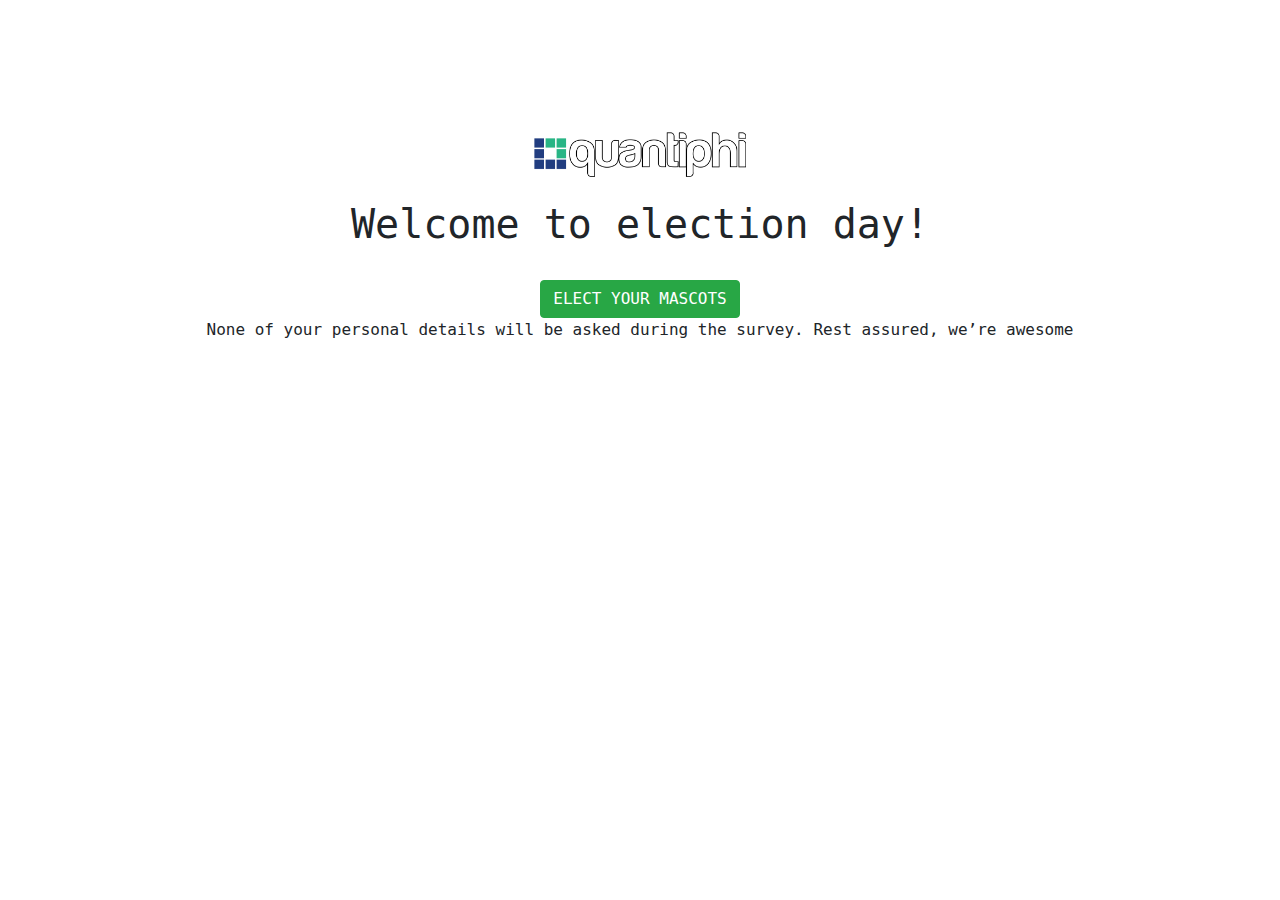
==== index.html @ 1934b07c "Basic Intro Page" ====
<!DOCTYPE html>
<html>
	<title>Election</title>
	<head>
		<meta charset="utf-8">
		<meta http-equiv="X-UA-Compatible" content="IE=edge">
		<meta name="viewport" content="width=device-width, initial-scale=1">

		<link rel="stylesheet" href="https://stackpath.bootstrapcdn.com/bootstrap/4.3.1/css/bootstrap.min.css" integrity="sha384-ggOyR0iXCbMQv3Xipma34MD+dH/1fQ784/j6cY/iJTQUOhcWr7x9JvoRxT2MZw1T" crossorigin="anonymous">
		<link rel="stylesheet" href="css/index.css">

		<script src="https://code.jquery.com/jquery-3.3.1.slim.min.js" integrity="sha384-q8i/X+965DzO0rT7abK41JStQIAqVgRVzpbzo5smXKp4YfRvH+8abtTE1Pi6jizo" crossorigin="anonymous"></script>
		<script src="https://cdnjs.cloudflare.com/ajax/libs/popper.js/1.14.7/umd/popper.min.js" integrity="sha384-UO2eT0CpHqdSJQ6hJty5KVphtPhzWj9WO1clHTMGa3JDZwrnQq4sF86dIHNDz0W1" crossorigin="anonymous"></script>
		<script src="https://stackpath.bootstrapcdn.com/bootstrap/4.3.1/js/bootstrap.min.js" integrity="sha384-JjSmVgyd0p3pXB1rRibZUAYoIIy6OrQ6VrjIEaFf/nJGzIxFDsf4x0xIM+B07jRM" crossorigin="anonymous"></script>
	</head>
	<body>
		<center>
			<img id="logo" src="imgs/logo1.png" alt="Quantiphi Logo"/>
			<h1>Welcome to election day!</h1><br>
			<a href="tutorial.html"><button class="btn btn-success my-2 my-lg-0">ELECT YOUR MASCOTS</button></a>
			<p>None of your personal details will be asked during the survey. Rest assured, we’re awesome</p>
		</center>
	</body>
</html>
---- css/index.css ----
* {
	box-sizing: border-box;
}

body {
	margin: 0;
	font-family: monospace;
}

#logo {
	margin-top: 100px;
	height: 100px;
}
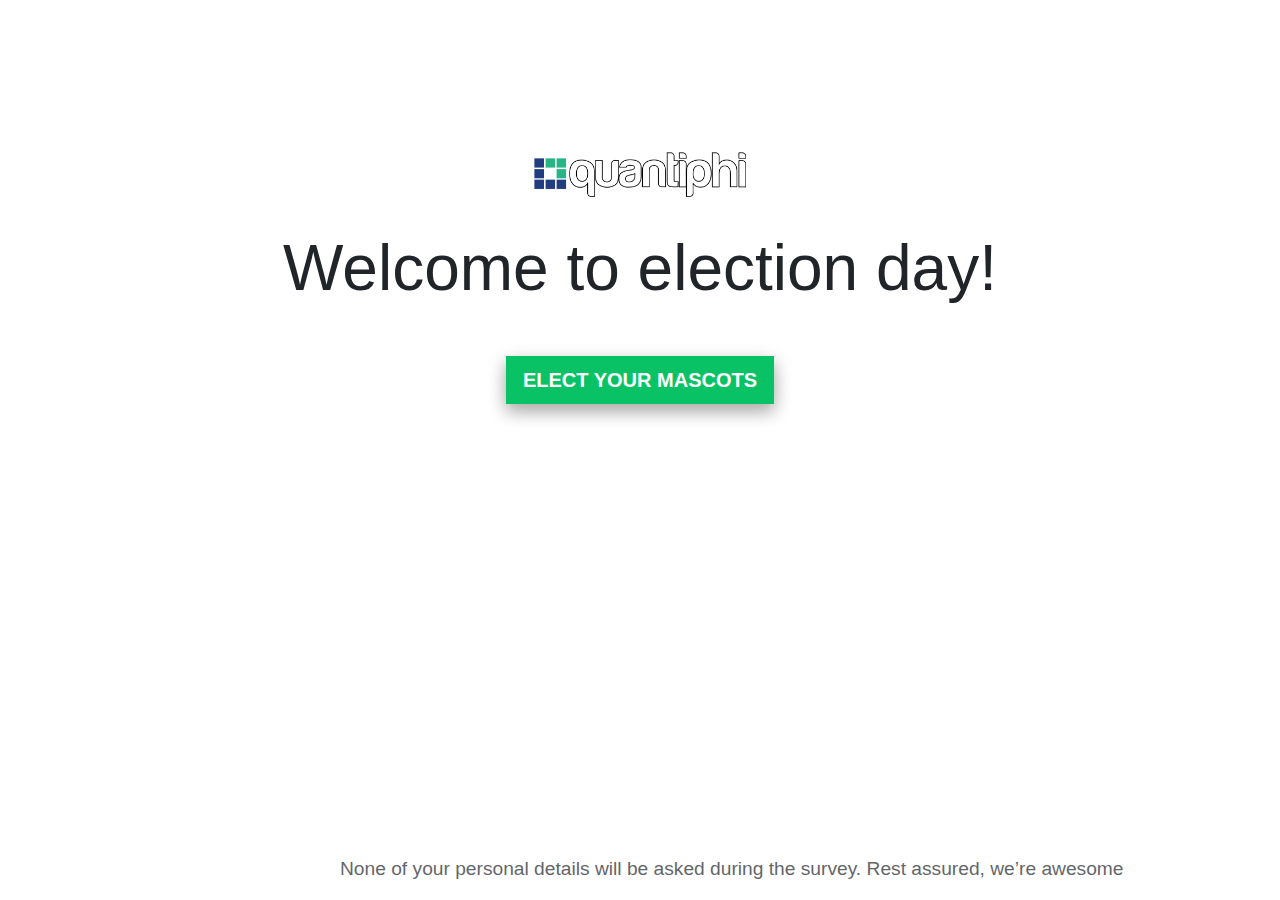
==== commit dffd2c22: "Intro Page Done" ====
--- a/index.html
+++ b/index.html
@@ -8,6 +8,7 @@
 
 		<link rel="stylesheet" href="https://stackpath.bootstrapcdn.com/bootstrap/4.3.1/css/bootstrap.min.css" integrity="sha384-ggOyR0iXCbMQv3Xipma34MD+dH/1fQ784/j6cY/iJTQUOhcWr7x9JvoRxT2MZw1T" crossorigin="anonymous">
 		<link rel="stylesheet" href="css/index.css">
+		<link href="https://fonts.googleapis.com/css?family=Josefin+Sans:100,400" rel="stylesheet"> <!-- Josefin Sans Font -->
 
 		<script src="https://code.jquery.com/jquery-3.3.1.slim.min.js" integrity="sha384-q8i/X+965DzO0rT7abK41JStQIAqVgRVzpbzo5smXKp4YfRvH+8abtTE1Pi6jizo" crossorigin="anonymous"></script>
 		<script src="https://cdnjs.cloudflare.com/ajax/libs/popper.js/1.14.7/umd/popper.min.js" integrity="sha384-UO2eT0CpHqdSJQ6hJty5KVphtPhzWj9WO1clHTMGa3JDZwrnQq4sF86dIHNDz0W1" crossorigin="anonymous"></script>
@@ -16,9 +17,9 @@
 	<body>
 		<center>
 			<img id="logo" src="imgs/logo1.png" alt="Quantiphi Logo"/>
-			<h1>Welcome to election day!</h1><br>
-			<a href="tutorial.html"><button class="btn btn-success my-2 my-lg-0">ELECT YOUR MASCOTS</button></a>
-			<p>None of your personal details will be asked during the survey. Rest assured, we’re awesome</p>
+			<p style="font-size: 5vw;">Welcome to election day!</p><br>
+			<a href="tutorial.html"><button class="btn btn-lg rounded-0" style="background-color: #0ac266; color: white;"><strong>ELECT YOUR MASCOTS</strong></button></a>
+			<p id="note">None of your personal details will be asked during the survey. Rest assured, we’re awesome</p>
 		</center>
 	</body>
 </html>--- a/css/index.css
+++ b/css/index.css
@@ -4,10 +4,27 @@
 
 body {
 	margin: 0;
-	font-family: monospace;
+	font-family: 'Josefin Sans Thin', sans-serif;
 }
 
 #logo {
-	margin-top: 100px;
+	margin-top: 120px;
 	height: 100px;
+}
+
+button {
+	box-shadow: 0 8px 16px 0 rgba(0,0,0,0.2), 0 6px 20px 0 rgba(0,0,0,0.19);
+}
+
+button:active {
+	box-shadow: 0 8px 16px 0 rgba(0,0,0,0.2), 0 6px 20px 0 rgba(0,0,0,0.19);
+	transform: translateY(4px);
+}
+
+#note {
+	position: absolute;
+	bottom: 0;
+	left: 340px;
+	opacity: 0.7;
+	font-size: 1.5vw;
 }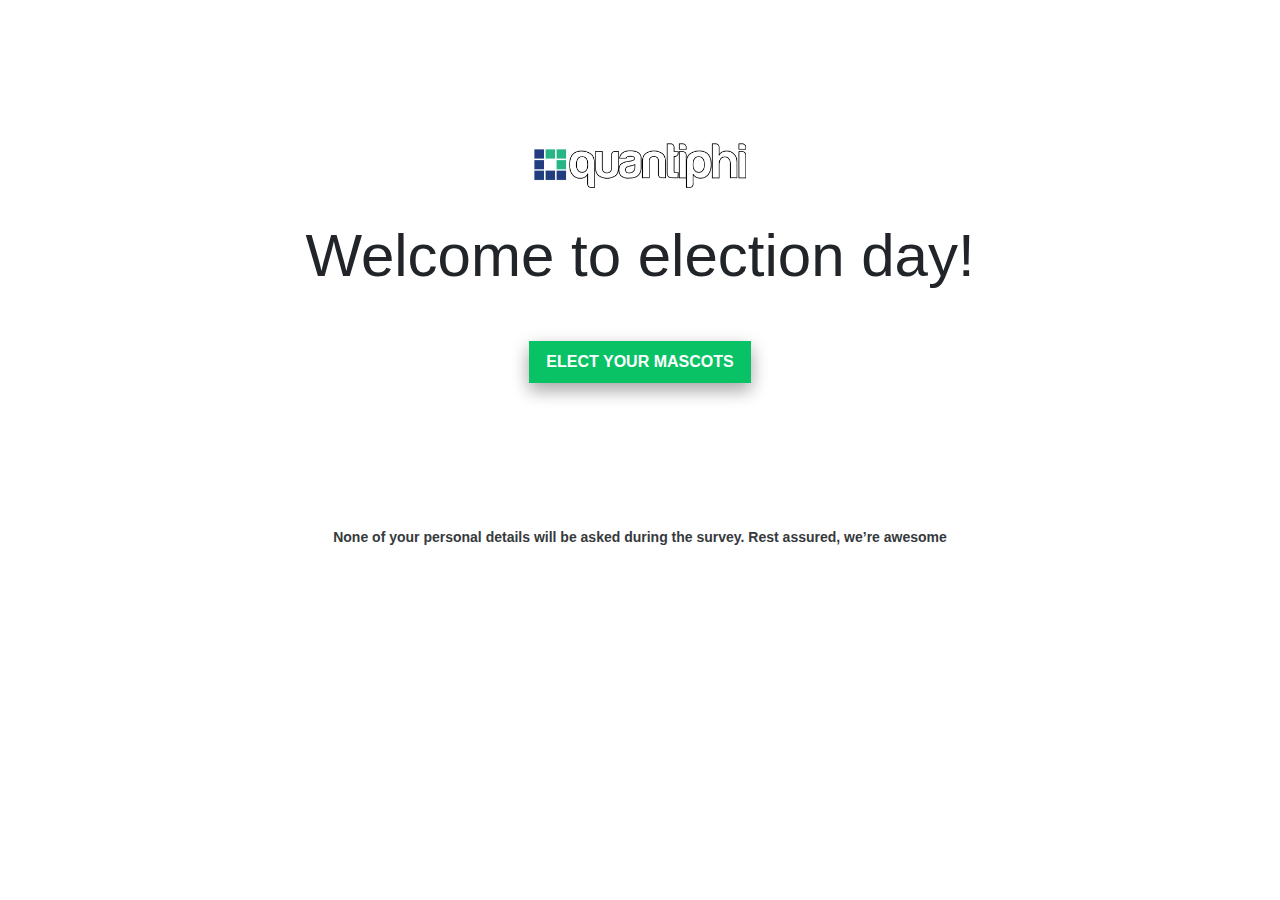
==== commit 8940b0c6: "Complete" ====
--- a/index.html
+++ b/index.html
@@ -15,11 +15,13 @@
 		<script src="https://stackpath.bootstrapcdn.com/bootstrap/4.3.1/js/bootstrap.min.js" integrity="sha384-JjSmVgyd0p3pXB1rRibZUAYoIIy6OrQ6VrjIEaFf/nJGzIxFDsf4x0xIM+B07jRM" crossorigin="anonymous"></script>
 	</head>
 	<body>
-		<center>
-			<img id="logo" src="imgs/logo1.png" alt="Quantiphi Logo"/>
-			<p style="font-size: 5vw;">Welcome to election day!</p><br>
-			<a href="tutorial.html"><button class="btn btn-lg rounded-0" style="background-color: #0ac266; color: white;"><strong>ELECT YOUR MASCOTS</strong></button></a>
-			<p id="note">None of your personal details will be asked during the survey. Rest assured, we’re awesome</p>
-		</center>
+		<div class="container">
+			<center>
+				<img id="logo" src="imgs/logo1.png" alt="Quantiphi Logo"/>
+				<p id="welcome">Welcome to election day!</p><br>
+				<a href="tutorial.html"><button id="button" class="btn btn-lg rounded-0" style="background-color: #0ac266; color: white;"><strong>ELECT YOUR MASCOTS</strong></button></a>
+				<p id="note">None of your personal details will be asked during the survey. Rest assured, we’re awesome</p>
+			</center>
+		</div>
 	</body>
 </html>--- a/css/index.css
+++ b/css/index.css
@@ -8,11 +8,49 @@
 }
 
 #logo {
-	margin-top: 120px;
+	margin-top: 10%;
 	height: 100px;
 }
 
+#welcome {
+	font-size: 60px;
+}
+
+/* Extra small devices (phones, 440px and down) */
+@media only screen and (max-width: 440px) {
+	#welcome {
+		font-size: 40px;
+	}
+}
+
+@media only screen and (max-width: 600px) {
+	#button {
+		font-size: 11px;
+	}
+}
+
+/* Small devices (portrait tablets and large phones, 600px and up) */
+@media only screen and (min-width: 600px) {
+	#button {
+		font-size: 11px;
+	}
+}
+
+@media only screen and (max-width: 768px) {
+	#welcome {
+		font-size: 50px;
+	}
+}
+
+/* Large devices (laptops/desktops, 992px and up) */
+@media only screen and (min-width: 992px) {
+	#button {
+		font-size: 16px;
+	}
+}
+
 button {
+	font-family: 'Josefin Sans SemiBold', sans-serif;
 	box-shadow: 0 8px 16px 0 rgba(0,0,0,0.2), 0 6px 20px 0 rgba(0,0,0,0.19);
 }
 
@@ -22,9 +60,8 @@
 }
 
 #note {
-	position: absolute;
-	bottom: 0;
-	left: 340px;
-	opacity: 0.7;
-	font-size: 1.5vw;
+	margin-top: 13%;
+	opacity: 0.9;
+	font-size: 14px;
+	font-weight: bold;
 }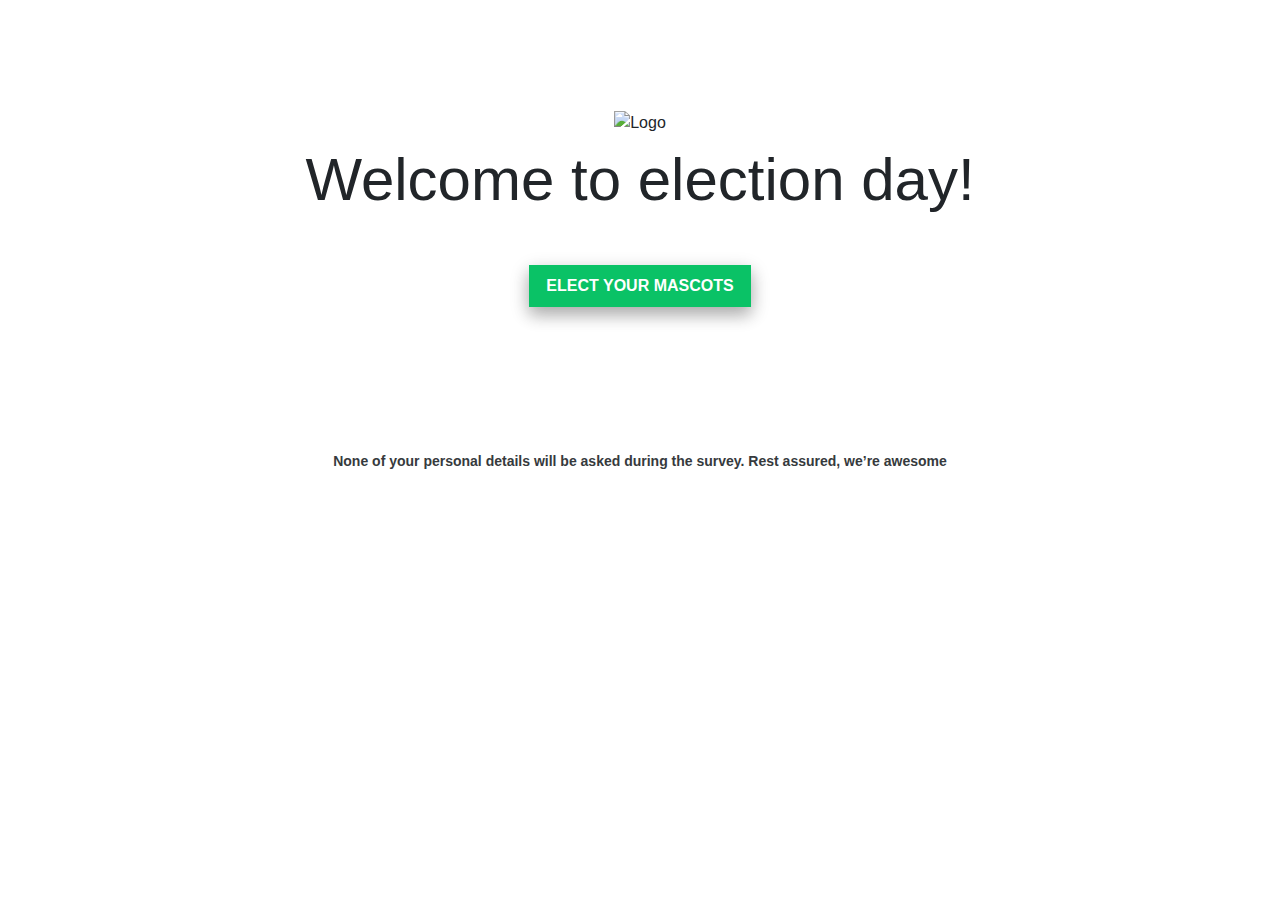
==== commit 4ea963f2: "Remove quantiphi references" ====
--- a/index.html
+++ b/index.html
@@ -17,7 +17,7 @@
 	<body>
 		<div class="container">
 			<center>
-				<img id="logo" src="imgs/logo1.png" alt="Quantiphi Logo"/>
+				<img id="logo" src="imgs/logo1.png" alt="Logo"/>
 				<p id="welcome">Welcome to election day!</p><br>
 				<a href="tutorial.html"><button id="button" class="btn btn-lg rounded-0" style="background-color: #0ac266; color: white;"><strong>ELECT YOUR MASCOTS</strong></button></a>
 				<p id="note">None of your personal details will be asked during the survey. Rest assured, we’re awesome</p>
